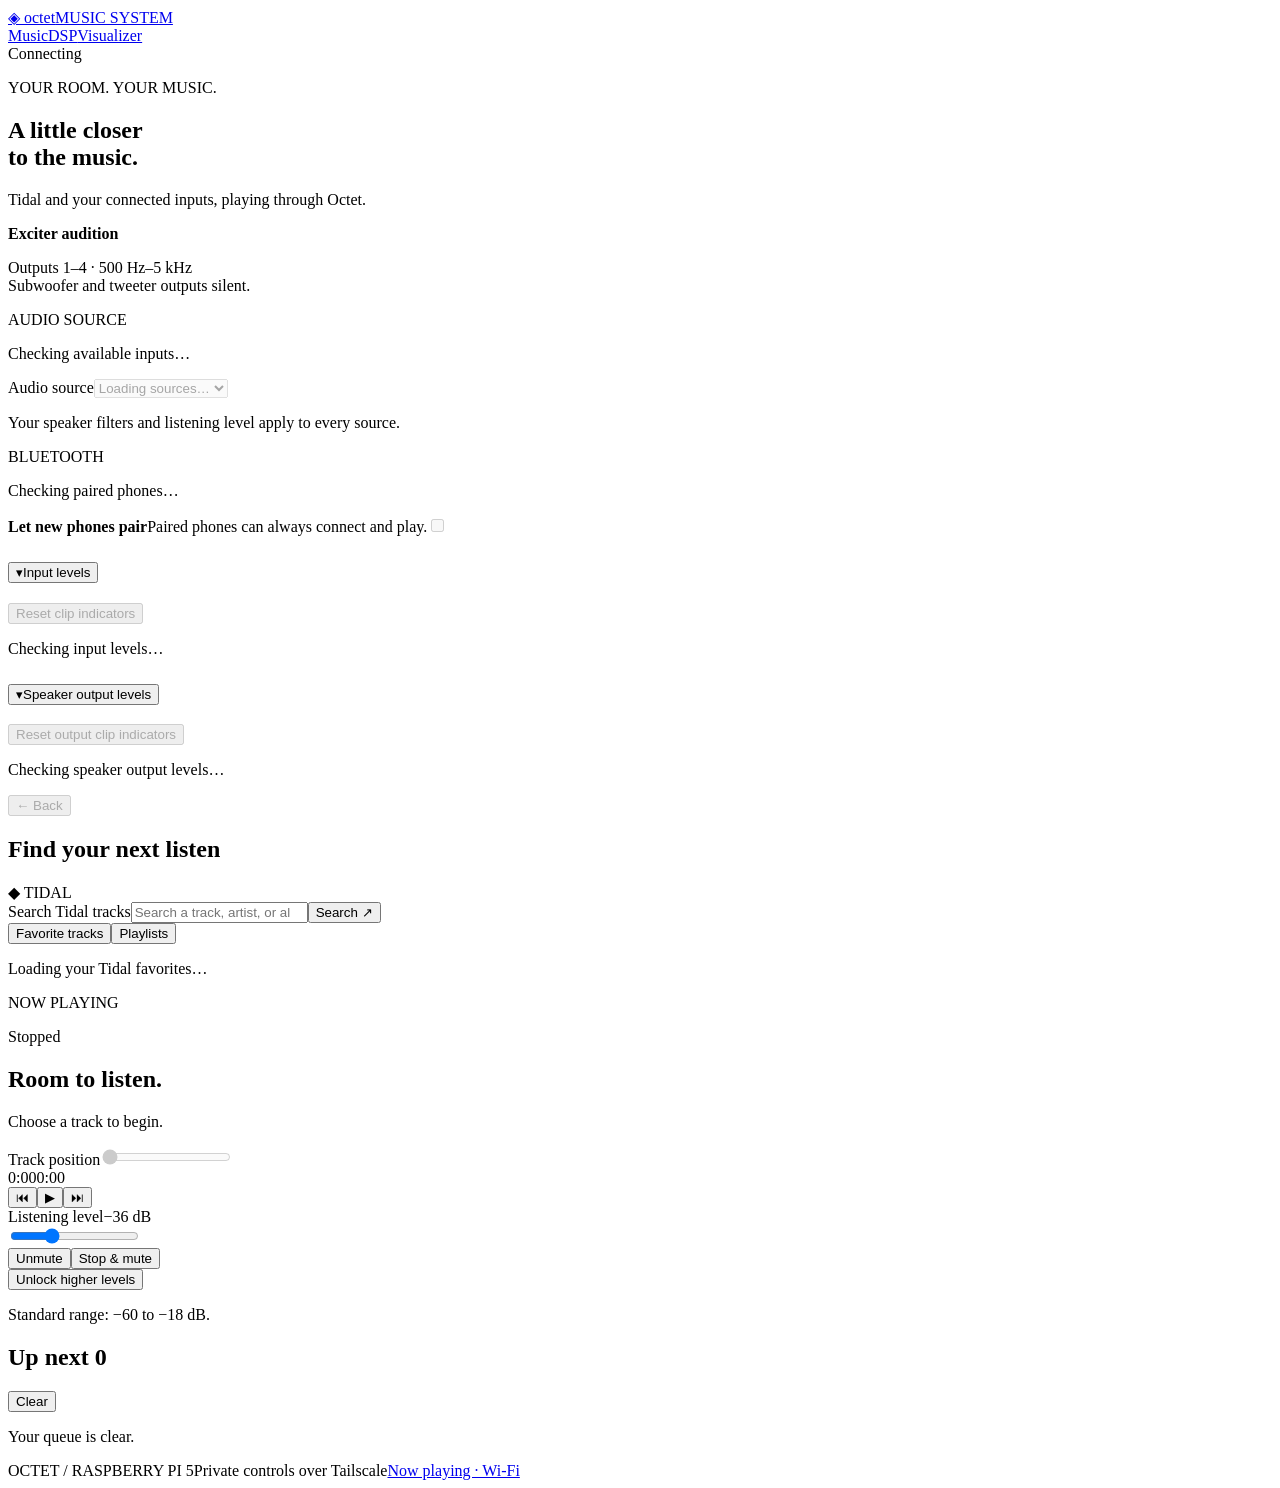
==== pi/remote/index.html @ 9b4175a2 "Switch audio sources directly from the Music dropdown" ====
<!doctype html>
<html lang="en"><head><meta charset="utf-8"><meta name="viewport" content="width=device-width, initial-scale=1"><meta name="theme-color" content="#111714"><title>Octet · Music</title><link rel="stylesheet" href="/style.css"><script src="/volume.js" defer></script><script src="/app.js" defer></script><script src="/input-levels.js" defer></script></head>
<body>
<header><a class="brand" href="/" aria-label="Octet home"><span class="mark">◈</span> octet<span class="brand-note">MUSIC SYSTEM</span></a><nav class="main-nav" aria-label="Main navigation"><a href="/" aria-current="page">Music</a><a href="/dsp">DSP</a><a href="/visualizer">Visualizer</a></nav><span id="connection" class="connection">Connecting</span></header>
<main>
<section class="hero"><div><p class="eyebrow">YOUR ROOM. YOUR MUSIC.</p><h1>A little closer<br>to the music.</h1><p class="intro">Tidal and your connected inputs, playing through Octet.</p></div><div class="system-note"><span class="live-dot"></span><div><strong id="dsp-profile-name">Exciter audition</strong><p id="dsp-profile-description">Outputs 1–4 · 500 Hz–5 kHz<br>Subwoofer and tweeter outputs silent.</p></div></div></section>
<section class="source-panel" aria-labelledby="source-title">
<div class="source-heading"><p class="eyebrow" id="source-title">AUDIO SOURCE</p><p id="source-current">Checking available inputs…</p></div>
<label class="sr-only" for="source-choice">Audio source</label><select id="source-choice" aria-describedby="source-note" disabled><option>Loading sources…</option></select>
<p id="source-note" class="source-note">Your speaker filters and listening level apply to every source.</p><p id="source-status" class="source-status" role="status" aria-live="polite"></p>
</section>
<section class="bluetooth-panel" aria-labelledby="bluetooth-title">
<div class="source-heading"><p class="eyebrow" id="bluetooth-title">BLUETOOTH</p><p id="bluetooth-devices">Checking paired phones…</p></div>
<label class="switch-row" for="bluetooth-discoverable"><span><strong>Let new phones pair</strong><span class="switch-note">Paired phones can always connect and play.</span></span><input id="bluetooth-discoverable" class="switch" type="checkbox" role="switch" disabled></label>
<p id="bluetooth-status" class="source-status" role="status" aria-live="polite"></p>
</section>
<section class="input-level-panel" aria-labelledby="input-level-title">
<div class="section-top"><h2 id="input-level-title"><button id="toggle-input-levels" class="level-panel-toggle" type="button" aria-expanded="true" aria-controls="input-level-content"><span class="level-panel-chevron" aria-hidden="true">▾</span>Input levels</button></h2><button id="reset-input-clips" class="text-button" type="button" disabled>Reset clip indicators</button></div>
<div id="input-level-content">
<div id="input-meters" class="input-meter-grid"></div>
<p id="input-meter-note" class="source-note" role="status">Checking input levels…</p>
</div>
</section>
<section class="input-level-panel output-level-panel" aria-labelledby="output-level-title">
<div class="section-top"><h2 id="output-level-title"><button id="toggle-output-levels" class="level-panel-toggle" type="button" aria-expanded="true" aria-controls="output-level-content"><span class="level-panel-chevron" aria-hidden="true">▾</span>Speaker output levels</button></h2><button id="reset-output-clips" class="text-button" type="button" disabled>Reset output clip indicators</button></div>
<div id="output-level-content">
<div id="output-meters" class="input-meter-grid output-meter-grid"></div>
<p id="output-meter-note" class="source-note" role="status">Checking speaker output levels…</p>
</div>
</section>
<div class="layout"><section class="library" aria-labelledby="library-title"><div class="section-top"><div class="library-heading"><button id="library-back" class="quiet-button library-back" type="button" aria-label="Go back to the previous library view" disabled>← Back</button><h2 id="library-title">Find your next listen</h2></div><span class="tidal">◆ TIDAL</span></div><form id="search-form" role="search"><label class="sr-only" for="search">Search Tidal tracks</label><input id="search" type="search" placeholder="Search a track, artist, or album" autocomplete="off"><button type="submit">Search <span aria-hidden="true">↗</span></button></form><div class="tabs"><button id="favorites" class="tab active" aria-pressed="true">Favorite tracks</button><button id="playlists" class="tab" aria-pressed="false">Playlists</button><button id="play-album" class="text-button" hidden>Play album ▶</button><button id="refresh-library" class="text-button" hidden>Refresh playlists</button><span id="result-label"></span></div><section id="playlist-header" class="playlist-header" hidden aria-label="Playlist details"><div class="playlist-heading"><h3 id="playlist-title"></h3><p id="playlist-meta"></p></div><button id="play-playlist" class="quiet-button playlist-play" data-empty="true" disabled>Play all ▶</button></section><div id="notice" role="status" aria-live="polite"></div><div id="tracks" class="tracks"><p class="empty">Loading your Tidal favorites…</p></div><button id="more-playlists" class="quiet-button" hidden>Load more playlists</button></section>
<aside class="listening"><section class="player" aria-labelledby="player-title"><div class="section-top"><p class="eyebrow" id="player-title">NOW PLAYING</p><span id="playback-label">Stopped</span></div><div class="art-wrap"><img id="cover" alt="" hidden><div id="cover-placeholder" class="record"><div></div></div></div><h2 id="song-title">Room to listen.</h2><p id="song-artist">Choose a track to begin.</p><p id="song-album"></p><label class="sr-only" for="seek">Track position</label><input id="seek" type="range" min="0" max="1" value="0" step="1" disabled><div class="time"><span id="elapsed">0:00</span><span id="duration">0:00</span></div><div class="transport"><button id="previous" aria-label="Previous track">⏮</button><button id="toggle" class="play-main" aria-label="Play">▶</button><button id="next" aria-label="Next track">⏭</button></div><div class="volume-head"><label for="volume">Listening level</label><output id="volume-value">−36 dB</output></div><input id="volume" type="range" min="0" max="1000" step="0.1" value="303.1"><div class="player-bottom"><button id="mute" class="quiet-button">Unmute</button><button id="stop" class="quiet-button stop">Stop &amp; mute</button></div><button id="unlock-level" class="unlock-button">Unlock higher levels</button><p id="level-range-note" class="volume-note">Standard range: −60 to −18 dB.</p></section><section class="queue-panel"><div class="section-top"><h2>Up next <span id="queue-count">0</span></h2><button id="clear" class="text-button">Clear</button></div><div id="queue"><p class="empty">Your queue is clear.</p></div></section></aside></div>
<footer><span>OCTET / RASPBERRY PI 5</span><span>Private controls over Tailscale</span><a href="http://octet.local:8768/">Now playing · Wi-Fi</a></footer>
</main></body></html>
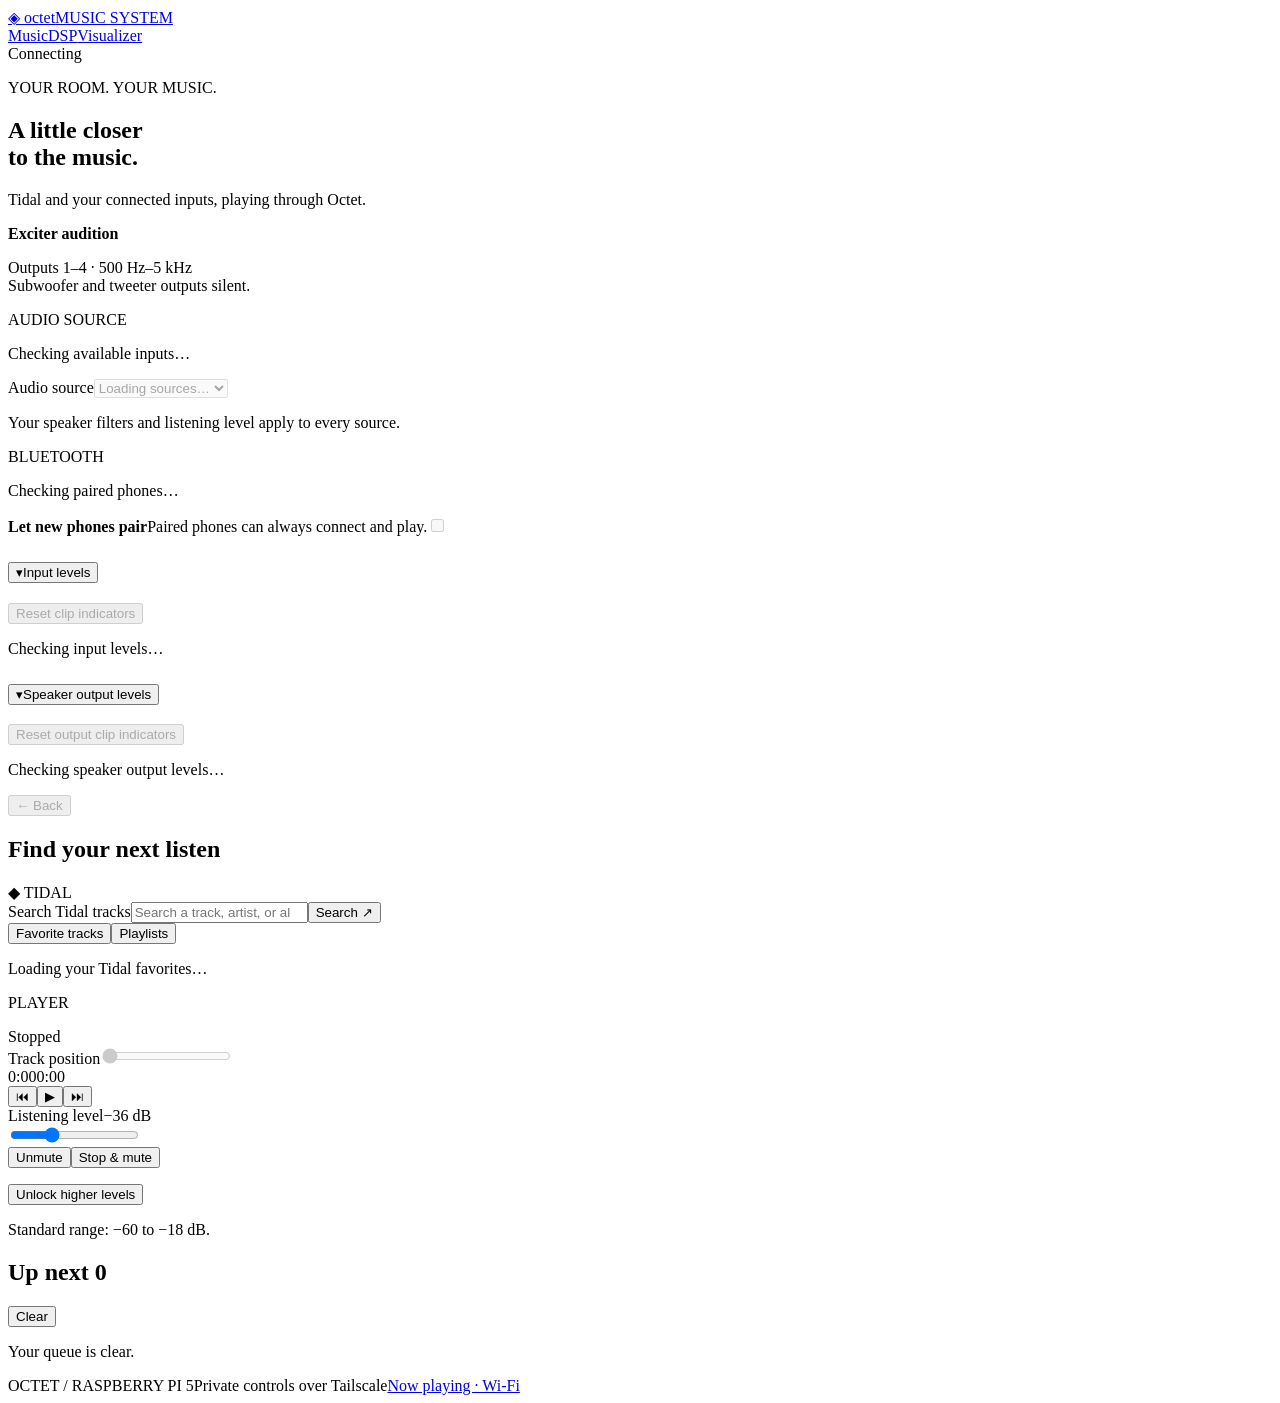
==== commit 072d8099: "Detect sustained Octet audio stalls and guard Tidal recovery" ====
--- a/pi/remote/index.html
+++ b/pi/remote/index.html
@@ -29,6 +29,6 @@
 </div>
 </section>
 <div class="layout"><section class="library" aria-labelledby="library-title"><div class="section-top"><div class="library-heading"><button id="library-back" class="quiet-button library-back" type="button" aria-label="Go back to the previous library view" disabled>← Back</button><h2 id="library-title">Find your next listen</h2></div><span class="tidal">◆ TIDAL</span></div><form id="search-form" role="search"><label class="sr-only" for="search">Search Tidal tracks</label><input id="search" type="search" placeholder="Search a track, artist, or album" autocomplete="off"><button type="submit">Search <span aria-hidden="true">↗</span></button></form><div class="tabs"><button id="favorites" class="tab active" aria-pressed="true">Favorite tracks</button><button id="playlists" class="tab" aria-pressed="false">Playlists</button><button id="play-album" class="text-button" hidden>Play album ▶</button><button id="refresh-library" class="text-button" hidden>Refresh playlists</button><span id="result-label"></span></div><section id="playlist-header" class="playlist-header" hidden aria-label="Playlist details"><div class="playlist-heading"><h3 id="playlist-title"></h3><p id="playlist-meta"></p></div><button id="play-playlist" class="quiet-button playlist-play" data-empty="true" disabled>Play all ▶</button></section><div id="notice" role="status" aria-live="polite"></div><div id="tracks" class="tracks"><p class="empty">Loading your Tidal favorites…</p></div><button id="more-playlists" class="quiet-button" hidden>Load more playlists</button></section>
-<aside class="listening"><section class="player" aria-labelledby="player-title"><div class="section-top"><p class="eyebrow" id="player-title">NOW PLAYING</p><span id="playback-label">Stopped</span></div><div class="art-wrap"><img id="cover" alt="" hidden><div id="cover-placeholder" class="record"><div></div></div></div><h2 id="song-title">Room to listen.</h2><p id="song-artist">Choose a track to begin.</p><p id="song-album"></p><label class="sr-only" for="seek">Track position</label><input id="seek" type="range" min="0" max="1" value="0" step="1" disabled><div class="time"><span id="elapsed">0:00</span><span id="duration">0:00</span></div><div class="transport"><button id="previous" aria-label="Previous track">⏮</button><button id="toggle" class="play-main" aria-label="Play">▶</button><button id="next" aria-label="Next track">⏭</button></div><div class="volume-head"><label for="volume">Listening level</label><output id="volume-value">−36 dB</output></div><input id="volume" type="range" min="0" max="1000" step="0.1" value="303.1"><div class="player-bottom"><button id="mute" class="quiet-button">Unmute</button><button id="stop" class="quiet-button stop">Stop &amp; mute</button></div><button id="unlock-level" class="unlock-button">Unlock higher levels</button><p id="level-range-note" class="volume-note">Standard range: −60 to −18 dB.</p></section><section class="queue-panel"><div class="section-top"><h2>Up next <span id="queue-count">0</span></h2><button id="clear" class="text-button">Clear</button></div><div id="queue"><p class="empty">Your queue is clear.</p></div></section></aside></div>
+<aside class="listening"><section class="player" aria-labelledby="player-title"><div class="section-top"><p class="eyebrow" id="player-title">PLAYER</p><span id="playback-label">Stopped</span></div><div id="now-playing-details" hidden><div class="art-wrap"><img id="cover" alt="" hidden><div id="cover-placeholder" class="record"><div></div></div></div><h2 id="song-title">Room to listen.</h2><p id="song-artist">Choose a track to begin.</p><p id="song-album"></p></div><label class="sr-only" for="seek">Track position</label><input id="seek" type="range" min="0" max="1" value="0" step="1" disabled><div class="time"><span id="elapsed">0:00</span><span id="duration">0:00</span></div><div class="transport"><button id="previous" aria-label="Previous track">⏮</button><button id="toggle" class="play-main" aria-label="Play">▶</button><button id="next" aria-label="Next track">⏭</button></div><div class="volume-head"><label for="volume">Listening level</label><output id="volume-value">−36 dB</output></div><input id="volume" type="range" min="0" max="1000" step="0.1" value="303.1"><div class="player-bottom"><button id="mute" class="quiet-button">Unmute</button><button id="stop" class="quiet-button stop">Stop &amp; mute</button></div><p id="player-error" class="source-status error" role="status"></p><button id="unlock-level" class="unlock-button">Unlock higher levels</button><p id="level-range-note" class="volume-note">Standard range: −60 to −18 dB.</p></section><section class="queue-panel"><div class="section-top"><h2>Up next <span id="queue-count">0</span></h2><button id="clear" class="text-button">Clear</button></div><div id="queue"><p class="empty">Your queue is clear.</p></div></section></aside></div>
 <footer><span>OCTET / RASPBERRY PI 5</span><span>Private controls over Tailscale</span><a href="http://octet.local:8768/">Now playing · Wi-Fi</a></footer>
 </main></body></html>
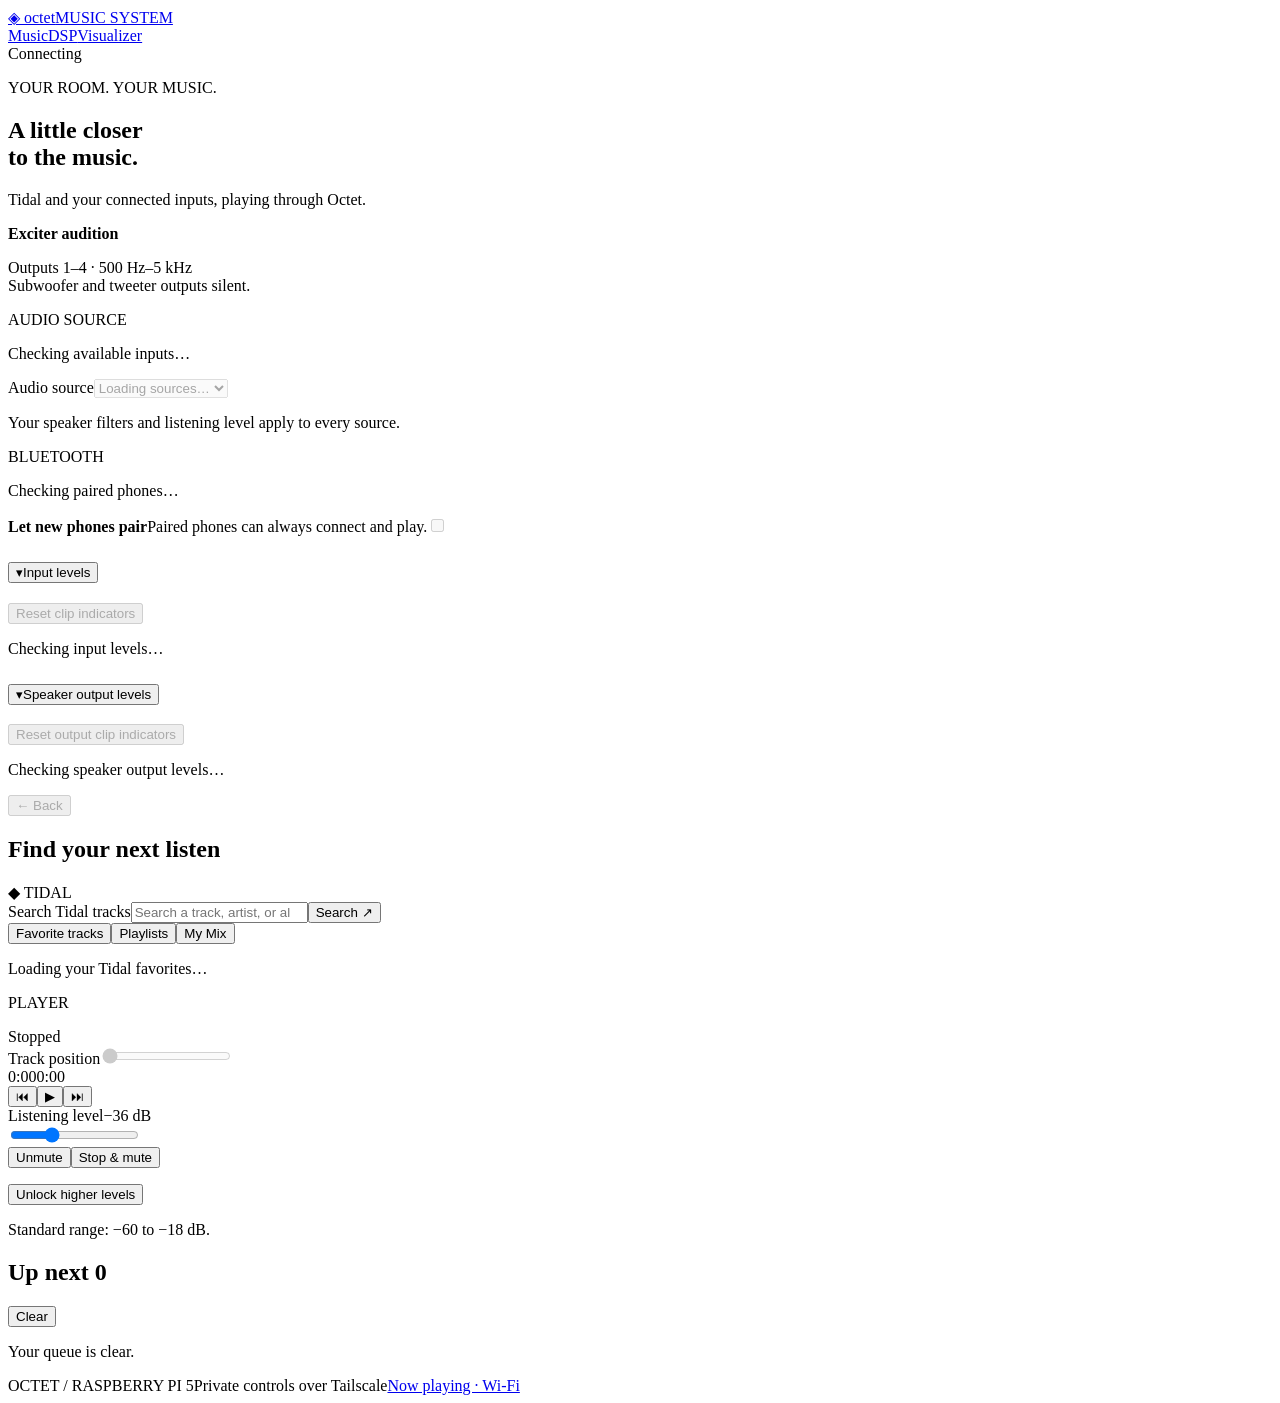
==== commit 43c52691: "Add Tidal My Mix browsing and song radio" ====
--- a/pi/remote/index.html
+++ b/pi/remote/index.html
@@ -28,7 +28,7 @@
 <p id="output-meter-note" class="source-note" role="status">Checking speaker output levels…</p>
 </div>
 </section>
-<div class="layout"><section class="library" aria-labelledby="library-title"><div class="section-top"><div class="library-heading"><button id="library-back" class="quiet-button library-back" type="button" aria-label="Go back to the previous library view" disabled>← Back</button><h2 id="library-title">Find your next listen</h2></div><span class="tidal">◆ TIDAL</span></div><form id="search-form" role="search"><label class="sr-only" for="search">Search Tidal tracks</label><input id="search" type="search" placeholder="Search a track, artist, or album" autocomplete="off"><button type="submit">Search <span aria-hidden="true">↗</span></button></form><div class="tabs"><button id="favorites" class="tab active" aria-pressed="true">Favorite tracks</button><button id="playlists" class="tab" aria-pressed="false">Playlists</button><button id="play-album" class="text-button" hidden>Play album ▶</button><button id="refresh-library" class="text-button" hidden>Refresh playlists</button><span id="result-label"></span></div><section id="playlist-header" class="playlist-header" hidden aria-label="Playlist details"><div class="playlist-heading"><h3 id="playlist-title"></h3><p id="playlist-meta"></p></div><button id="play-playlist" class="quiet-button playlist-play" data-empty="true" disabled>Play all ▶</button></section><div id="notice" role="status" aria-live="polite"></div><div id="tracks" class="tracks"><p class="empty">Loading your Tidal favorites…</p></div><button id="more-playlists" class="quiet-button" hidden>Load more playlists</button></section>
+<div class="layout"><section class="library" aria-labelledby="library-title"><div class="section-top"><div class="library-heading"><button id="library-back" class="quiet-button library-back" type="button" aria-label="Go back to the previous library view" disabled>← Back</button><h2 id="library-title">Find your next listen</h2></div><span class="tidal">◆ TIDAL</span></div><form id="search-form" role="search"><label class="sr-only" for="search">Search Tidal tracks</label><input id="search" type="search" placeholder="Search a track, artist, or album" autocomplete="off"><button type="submit">Search <span aria-hidden="true">↗</span></button></form><div class="tabs"><button id="favorites" class="tab active" aria-pressed="true">Favorite tracks</button><button id="playlists" class="tab" aria-pressed="false">Playlists</button><button id="mixes" class="tab" aria-pressed="false">My Mix</button><button id="play-album" class="text-button" hidden>Play album ▶</button><button id="refresh-library" class="text-button" hidden>Refresh playlists</button><span id="result-label"></span></div><section id="playlist-header" class="playlist-header" hidden aria-label="Playlist details"><div class="playlist-heading"><h3 id="playlist-title"></h3><p id="playlist-meta"></p></div><button id="play-playlist" class="quiet-button playlist-play" data-empty="true" disabled>Play all ▶</button></section><div id="notice" role="status" aria-live="polite"></div><div id="tracks" class="tracks"><p class="empty">Loading your Tidal favorites…</p></div><button id="more-playlists" class="quiet-button" hidden>Load more playlists</button></section>
 <aside class="listening"><section class="player" aria-labelledby="player-title"><div class="section-top"><p class="eyebrow" id="player-title">PLAYER</p><span id="playback-label">Stopped</span></div><div id="now-playing-details" hidden><div class="art-wrap"><img id="cover" alt="" hidden><div id="cover-placeholder" class="record"><div></div></div></div><h2 id="song-title">Room to listen.</h2><p id="song-artist">Choose a track to begin.</p><p id="song-album"></p></div><label class="sr-only" for="seek">Track position</label><input id="seek" type="range" min="0" max="1" value="0" step="1" disabled><div class="time"><span id="elapsed">0:00</span><span id="duration">0:00</span></div><div class="transport"><button id="previous" aria-label="Previous track">⏮</button><button id="toggle" class="play-main" aria-label="Play">▶</button><button id="next" aria-label="Next track">⏭</button></div><div class="volume-head"><label for="volume">Listening level</label><output id="volume-value">−36 dB</output></div><input id="volume" type="range" min="0" max="1000" step="0.1" value="303.1"><div class="player-bottom"><button id="mute" class="quiet-button">Unmute</button><button id="stop" class="quiet-button stop">Stop &amp; mute</button></div><p id="player-error" class="source-status error" role="status"></p><button id="unlock-level" class="unlock-button">Unlock higher levels</button><p id="level-range-note" class="volume-note">Standard range: −60 to −18 dB.</p></section><section class="queue-panel"><div class="section-top"><h2>Up next <span id="queue-count">0</span></h2><button id="clear" class="text-button">Clear</button></div><div id="queue"><p class="empty">Your queue is clear.</p></div></section></aside></div>
 <footer><span>OCTET / RASPBERRY PI 5</span><span>Private controls over Tailscale</span><a href="http://octet.local:8768/">Now playing · Wi-Fi</a></footer>
 </main></body></html>
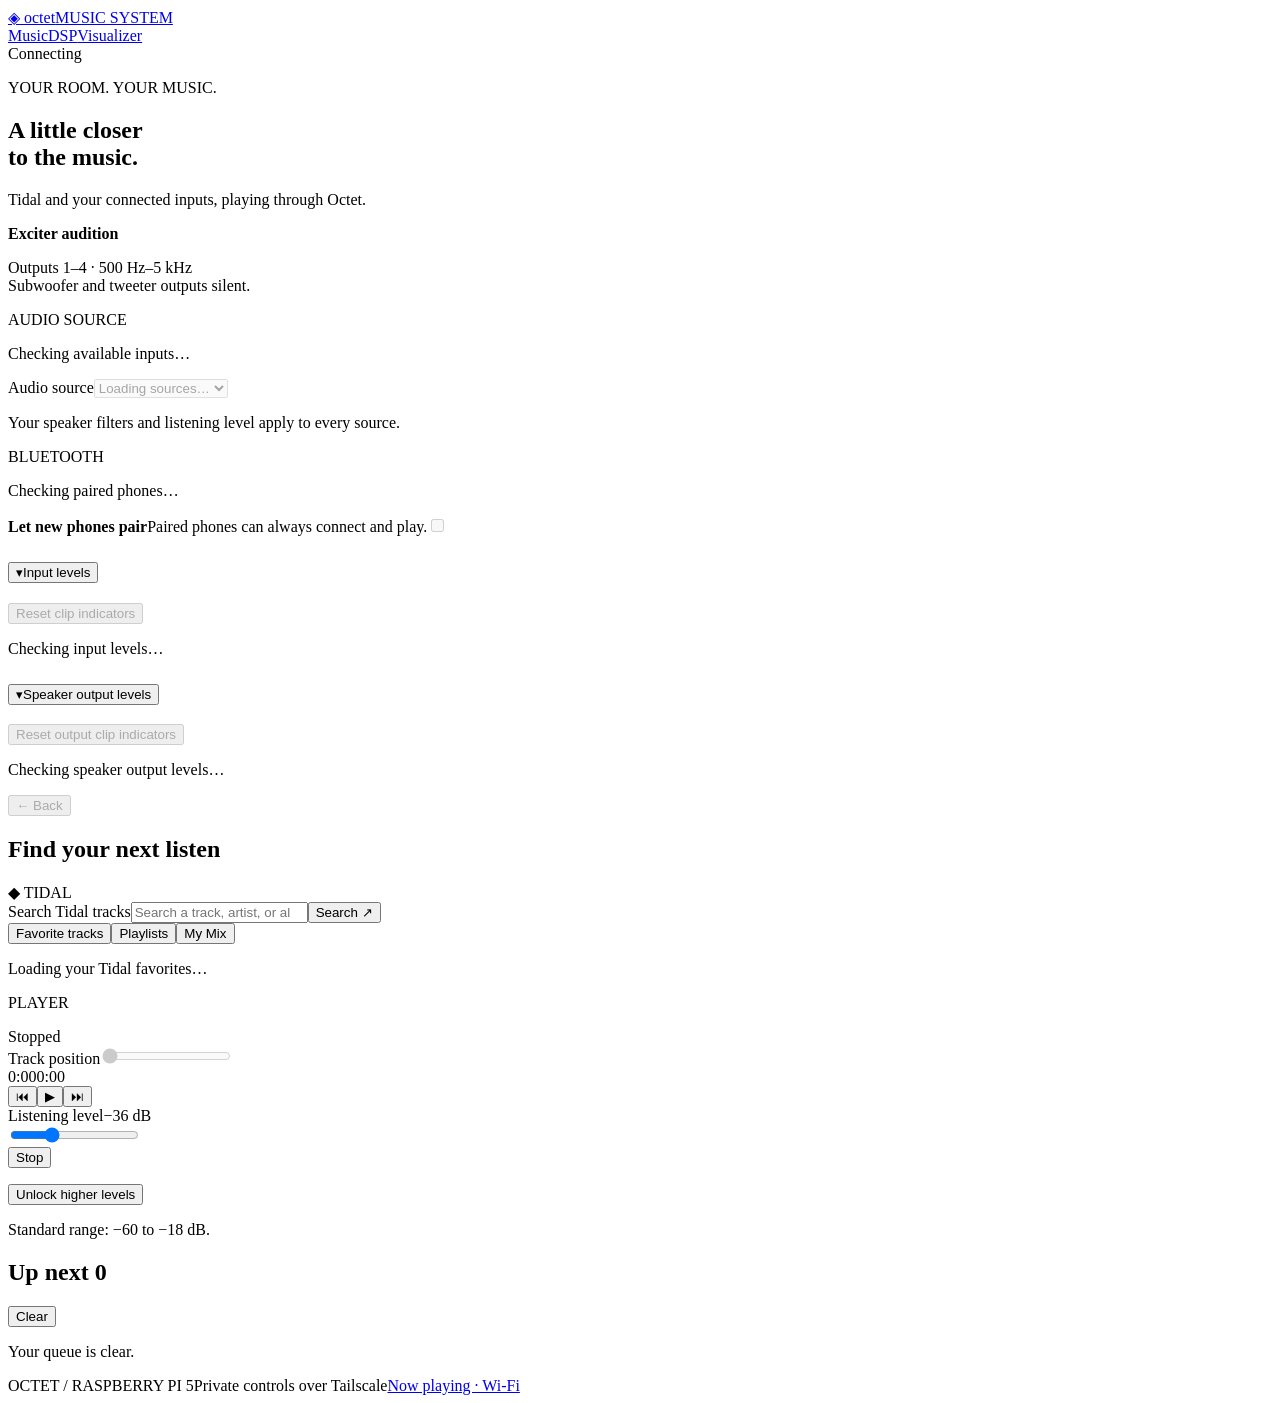
==== commit 14cff0c0: "Remove master mute across playback, boot, tuning and recovery" ====
--- a/pi/remote/index.html
+++ b/pi/remote/index.html
@@ -8,6 +8,7 @@
 <div class="source-heading"><p class="eyebrow" id="source-title">AUDIO SOURCE</p><p id="source-current">Checking available inputs…</p></div>
 <label class="sr-only" for="source-choice">Audio source</label><select id="source-choice" aria-describedby="source-note" disabled><option>Loading sources…</option></select>
 <p id="source-note" class="source-note">Your speaker filters and listening level apply to every source.</p><p id="source-status" class="source-status" role="status" aria-live="polite"></p>
+<button id="recover-dac" class="quiet-button" type="button" hidden>Recover DAC</button>
 </section>
 <section class="bluetooth-panel" aria-labelledby="bluetooth-title">
 <div class="source-heading"><p class="eyebrow" id="bluetooth-title">BLUETOOTH</p><p id="bluetooth-devices">Checking paired phones…</p></div>
@@ -29,6 +30,6 @@
 </div>
 </section>
 <div class="layout"><section class="library" aria-labelledby="library-title"><div class="section-top"><div class="library-heading"><button id="library-back" class="quiet-button library-back" type="button" aria-label="Go back to the previous library view" disabled>← Back</button><h2 id="library-title">Find your next listen</h2></div><span class="tidal">◆ TIDAL</span></div><form id="search-form" role="search"><label class="sr-only" for="search">Search Tidal tracks</label><input id="search" type="search" placeholder="Search a track, artist, or album" autocomplete="off"><button type="submit">Search <span aria-hidden="true">↗</span></button></form><div class="tabs"><button id="favorites" class="tab active" aria-pressed="true">Favorite tracks</button><button id="playlists" class="tab" aria-pressed="false">Playlists</button><button id="mixes" class="tab" aria-pressed="false">My Mix</button><button id="play-album" class="text-button" hidden>Play album ▶</button><button id="refresh-library" class="text-button" hidden>Refresh playlists</button><span id="result-label"></span></div><section id="playlist-header" class="playlist-header" hidden aria-label="Playlist details"><div class="playlist-heading"><h3 id="playlist-title"></h3><p id="playlist-meta"></p></div><button id="play-playlist" class="quiet-button playlist-play" data-empty="true" disabled>Play all ▶</button></section><div id="notice" role="status" aria-live="polite"></div><div id="tracks" class="tracks"><p class="empty">Loading your Tidal favorites…</p></div><button id="more-playlists" class="quiet-button" hidden>Load more playlists</button></section>
-<aside class="listening"><section class="player" aria-labelledby="player-title"><div class="section-top"><p class="eyebrow" id="player-title">PLAYER</p><span id="playback-label">Stopped</span></div><div id="now-playing-details" hidden><div class="art-wrap"><img id="cover" alt="" hidden><div id="cover-placeholder" class="record"><div></div></div></div><h2 id="song-title">Room to listen.</h2><p id="song-artist">Choose a track to begin.</p><p id="song-album"></p></div><label class="sr-only" for="seek">Track position</label><input id="seek" type="range" min="0" max="1" value="0" step="1" disabled><div class="time"><span id="elapsed">0:00</span><span id="duration">0:00</span></div><div class="transport"><button id="previous" aria-label="Previous track">⏮</button><button id="toggle" class="play-main" aria-label="Play">▶</button><button id="next" aria-label="Next track">⏭</button></div><div class="volume-head"><label for="volume">Listening level</label><output id="volume-value">−36 dB</output></div><input id="volume" type="range" min="0" max="1000" step="0.1" value="303.1"><div class="player-bottom"><button id="mute" class="quiet-button">Unmute</button><button id="stop" class="quiet-button stop">Stop &amp; mute</button></div><p id="player-error" class="source-status error" role="status"></p><button id="unlock-level" class="unlock-button">Unlock higher levels</button><p id="level-range-note" class="volume-note">Standard range: −60 to −18 dB.</p></section><section class="queue-panel"><div class="section-top"><h2>Up next <span id="queue-count">0</span></h2><button id="clear" class="text-button">Clear</button></div><div id="queue"><p class="empty">Your queue is clear.</p></div></section></aside></div>
+<aside class="listening"><section class="player" aria-labelledby="player-title"><div class="section-top"><p class="eyebrow" id="player-title">PLAYER</p><span id="playback-label">Stopped</span></div><div id="now-playing-details" hidden><div class="art-wrap"><img id="cover" alt="" hidden><div id="cover-placeholder" class="record"><div></div></div></div><h2 id="song-title">Room to listen.</h2><p id="song-artist">Choose a track to begin.</p><p id="song-album"></p></div><label class="sr-only" for="seek">Track position</label><input id="seek" type="range" min="0" max="1" value="0" step="1" disabled><div class="time"><span id="elapsed">0:00</span><span id="duration">0:00</span></div><div class="transport"><button id="previous" aria-label="Previous track">⏮</button><button id="toggle" class="play-main" aria-label="Play">▶</button><button id="next" aria-label="Next track">⏭</button></div><div class="volume-head"><label for="volume">Listening level</label><output id="volume-value">−36 dB</output></div><input id="volume" type="range" min="0" max="1000" step="0.1" value="303.1"><div class="player-bottom"><button id="stop" class="quiet-button stop">Stop</button></div><p id="player-error" class="source-status error" role="status"></p><button id="unlock-level" class="unlock-button">Unlock higher levels</button><p id="level-range-note" class="volume-note">Standard range: −60 to −18 dB.</p></section><section class="queue-panel"><div class="section-top"><h2>Up next <span id="queue-count">0</span></h2><button id="clear" class="text-button">Clear</button></div><div id="queue"><p class="empty">Your queue is clear.</p></div></section></aside></div>
 <footer><span>OCTET / RASPBERRY PI 5</span><span>Private controls over Tailscale</span><a href="http://octet.local:8768/">Now playing · Wi-Fi</a></footer>
 </main></body></html>
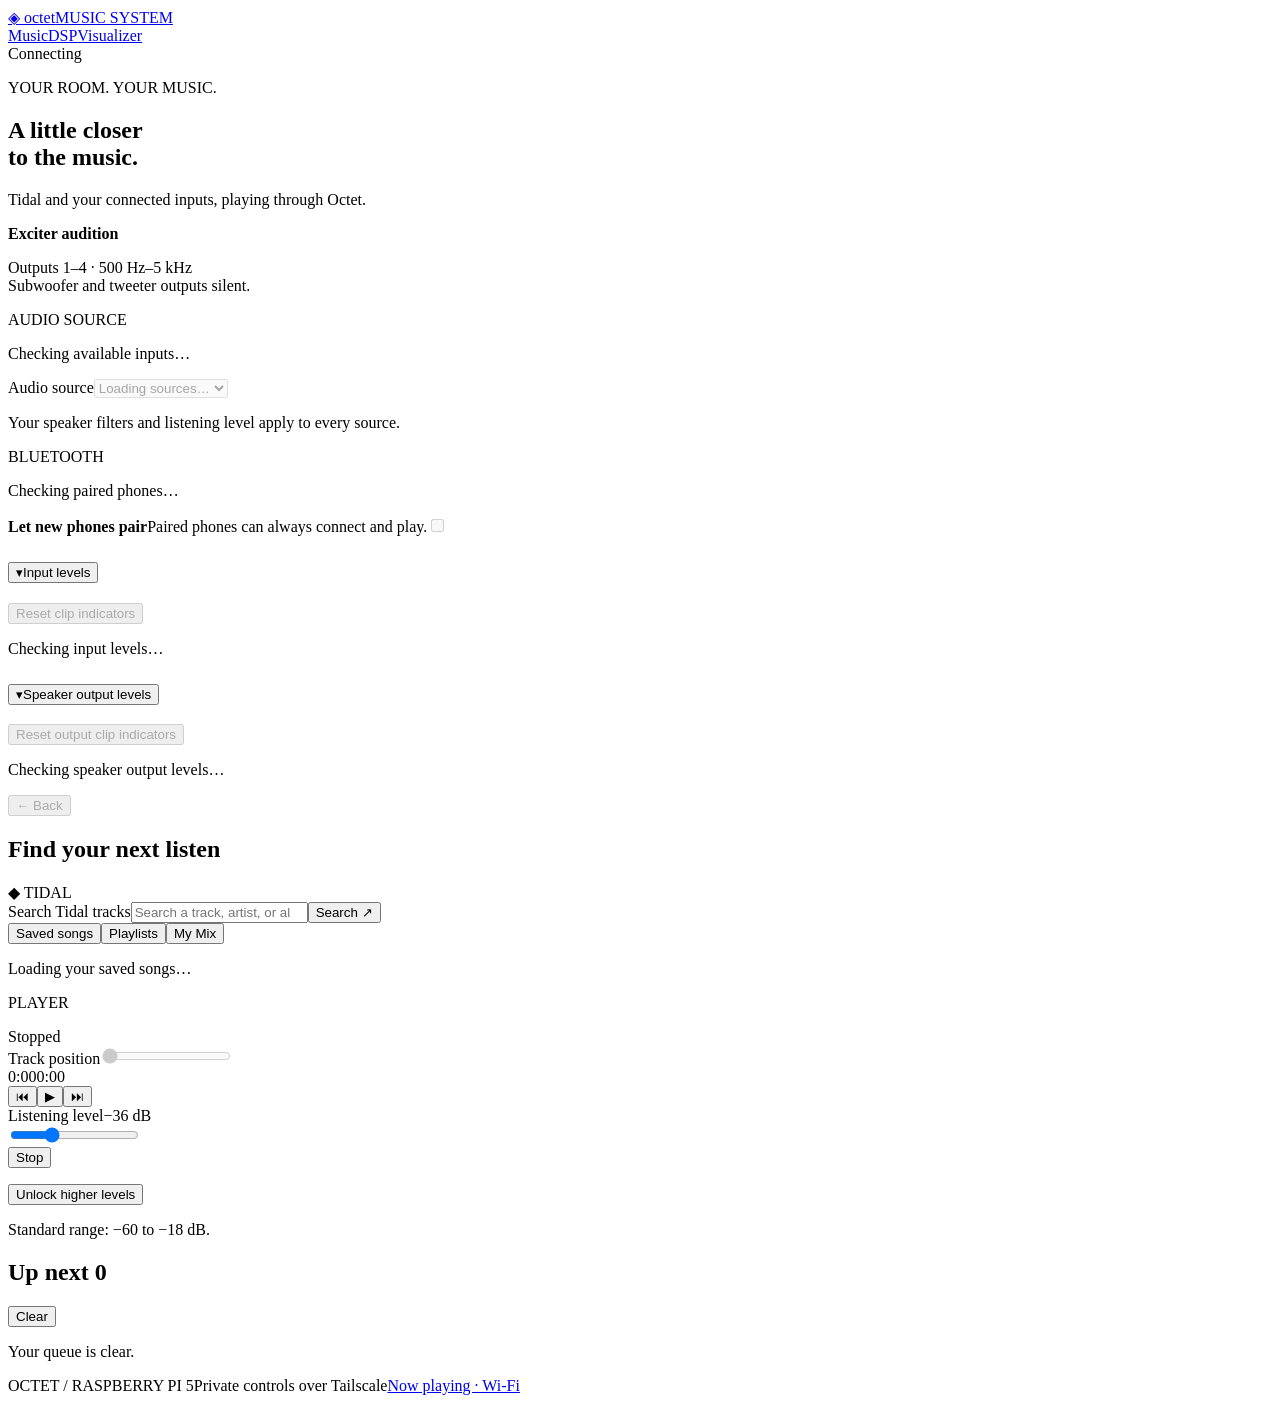
==== commit 31b5093f: "Show paged Tidal saved songs with collection autoplay" ====
--- a/pi/remote/index.html
+++ b/pi/remote/index.html
@@ -29,7 +29,7 @@
 <p id="output-meter-note" class="source-note" role="status">Checking speaker output levels…</p>
 </div>
 </section>
-<div class="layout"><section class="library" aria-labelledby="library-title"><div class="section-top"><div class="library-heading"><button id="library-back" class="quiet-button library-back" type="button" aria-label="Go back to the previous library view" disabled>← Back</button><h2 id="library-title">Find your next listen</h2></div><span class="tidal">◆ TIDAL</span></div><form id="search-form" role="search"><label class="sr-only" for="search">Search Tidal tracks</label><input id="search" type="search" placeholder="Search a track, artist, or album" autocomplete="off"><button type="submit">Search <span aria-hidden="true">↗</span></button></form><div class="tabs"><button id="favorites" class="tab active" aria-pressed="true">Favorite tracks</button><button id="playlists" class="tab" aria-pressed="false">Playlists</button><button id="mixes" class="tab" aria-pressed="false">My Mix</button><button id="play-album" class="text-button" hidden>Play album ▶</button><button id="refresh-library" class="text-button" hidden>Refresh playlists</button><span id="result-label"></span></div><section id="playlist-header" class="playlist-header" hidden aria-label="Playlist details"><div class="playlist-heading"><h3 id="playlist-title"></h3><p id="playlist-meta"></p></div><button id="play-playlist" class="quiet-button playlist-play" data-empty="true" disabled>Play all ▶</button></section><div id="notice" role="status" aria-live="polite"></div><div id="tracks" class="tracks"><p class="empty">Loading your Tidal favorites…</p></div><button id="more-playlists" class="quiet-button" hidden>Load more playlists</button></section>
+<div class="layout"><section class="library" aria-labelledby="library-title"><div class="section-top"><div class="library-heading"><button id="library-back" class="quiet-button library-back" type="button" aria-label="Go back to the previous library view" disabled>← Back</button><h2 id="library-title">Find your next listen</h2></div><span class="tidal">◆ TIDAL</span></div><form id="search-form" role="search"><label class="sr-only" for="search">Search Tidal tracks</label><input id="search" type="search" placeholder="Search a track, artist, or album" autocomplete="off"><button type="submit">Search <span aria-hidden="true">↗</span></button></form><div class="tabs"><button id="favorites" class="tab active" aria-pressed="true">Saved songs</button><button id="playlists" class="tab" aria-pressed="false">Playlists</button><button id="mixes" class="tab" aria-pressed="false">My Mix</button><button id="play-album" class="text-button" hidden>Play album ▶</button><button id="refresh-library" class="text-button" hidden>Refresh playlists</button><span id="result-label"></span></div><section id="playlist-header" class="playlist-header" hidden aria-label="Playlist details"><div class="playlist-heading"><h3 id="playlist-title"></h3><p id="playlist-meta"></p></div><button id="play-playlist" class="quiet-button playlist-play" data-empty="true" disabled>Play all ▶</button></section><div id="notice" role="status" aria-live="polite"></div><div id="tracks" class="tracks"><p class="empty">Loading your saved songs…</p></div><button id="saved-previous" class="quiet-button" hidden>Previous songs</button><button id="saved-next" class="quiet-button" hidden>Next songs</button><button id="more-playlists" class="quiet-button" hidden>Load more playlists</button></section>
 <aside class="listening"><section class="player" aria-labelledby="player-title"><div class="section-top"><p class="eyebrow" id="player-title">PLAYER</p><span id="playback-label">Stopped</span></div><div id="now-playing-details" hidden><div class="art-wrap"><img id="cover" alt="" hidden><div id="cover-placeholder" class="record"><div></div></div></div><h2 id="song-title">Room to listen.</h2><p id="song-artist">Choose a track to begin.</p><p id="song-album"></p></div><label class="sr-only" for="seek">Track position</label><input id="seek" type="range" min="0" max="1" value="0" step="1" disabled><div class="time"><span id="elapsed">0:00</span><span id="duration">0:00</span></div><div class="transport"><button id="previous" aria-label="Previous track">⏮</button><button id="toggle" class="play-main" aria-label="Play">▶</button><button id="next" aria-label="Next track">⏭</button></div><div class="volume-head"><label for="volume">Listening level</label><output id="volume-value">−36 dB</output></div><input id="volume" type="range" min="0" max="1000" step="0.1" value="303.1"><div class="player-bottom"><button id="stop" class="quiet-button stop">Stop</button></div><p id="player-error" class="source-status error" role="status"></p><button id="unlock-level" class="unlock-button">Unlock higher levels</button><p id="level-range-note" class="volume-note">Standard range: −60 to −18 dB.</p></section><section class="queue-panel"><div class="section-top"><h2>Up next <span id="queue-count">0</span></h2><button id="clear" class="text-button">Clear</button></div><div id="queue"><p class="empty">Your queue is clear.</p></div></section></aside></div>
 <footer><span>OCTET / RASPBERRY PI 5</span><span>Private controls over Tailscale</span><a href="http://octet.local:8768/">Now playing · Wi-Fi</a></footer>
 </main></body></html>
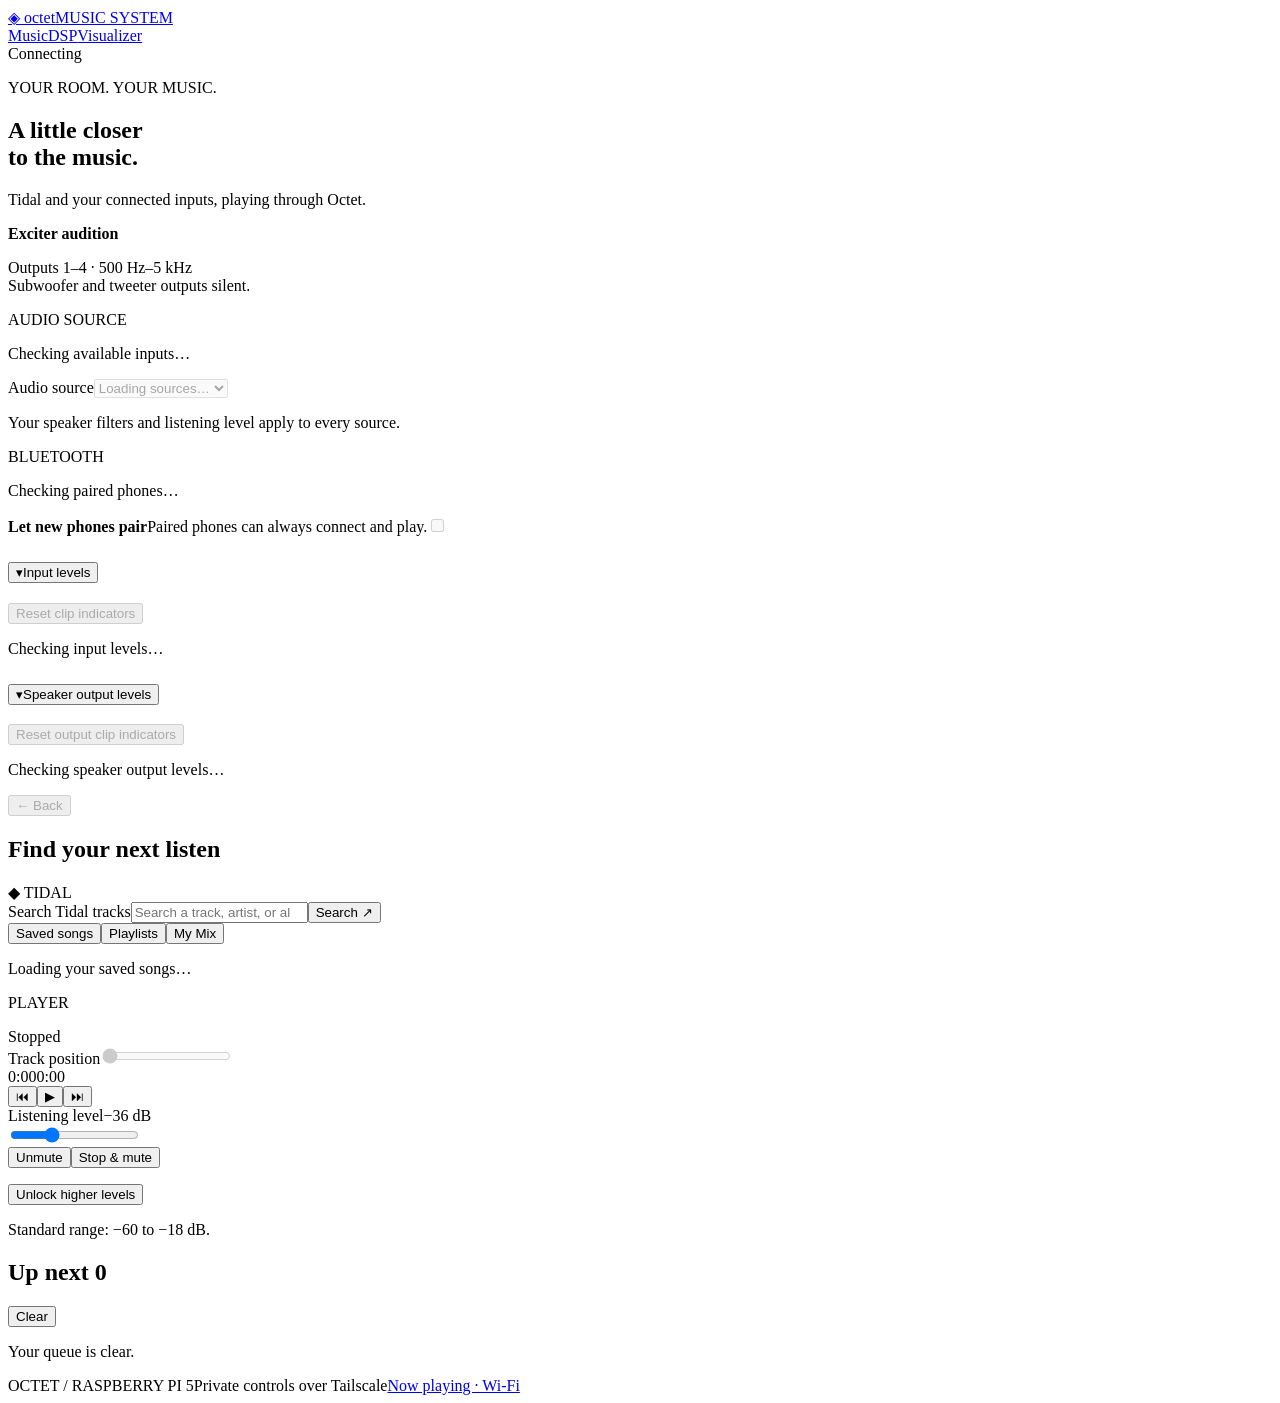
==== commit 1c7737fc: "Show paged Tidal saved songs with collection autoplay" ====
--- a/pi/remote/index.html
+++ b/pi/remote/index.html
@@ -30,6 +30,6 @@
 </div>
 </section>
 <div class="layout"><section class="library" aria-labelledby="library-title"><div class="section-top"><div class="library-heading"><button id="library-back" class="quiet-button library-back" type="button" aria-label="Go back to the previous library view" disabled>← Back</button><h2 id="library-title">Find your next listen</h2></div><span class="tidal">◆ TIDAL</span></div><form id="search-form" role="search"><label class="sr-only" for="search">Search Tidal tracks</label><input id="search" type="search" placeholder="Search a track, artist, or album" autocomplete="off"><button type="submit">Search <span aria-hidden="true">↗</span></button></form><div class="tabs"><button id="favorites" class="tab active" aria-pressed="true">Saved songs</button><button id="playlists" class="tab" aria-pressed="false">Playlists</button><button id="mixes" class="tab" aria-pressed="false">My Mix</button><button id="play-album" class="text-button" hidden>Play album ▶</button><button id="refresh-library" class="text-button" hidden>Refresh playlists</button><span id="result-label"></span></div><section id="playlist-header" class="playlist-header" hidden aria-label="Playlist details"><div class="playlist-heading"><h3 id="playlist-title"></h3><p id="playlist-meta"></p></div><button id="play-playlist" class="quiet-button playlist-play" data-empty="true" disabled>Play all ▶</button></section><div id="notice" role="status" aria-live="polite"></div><div id="tracks" class="tracks"><p class="empty">Loading your saved songs…</p></div><button id="saved-previous" class="quiet-button" hidden>Previous songs</button><button id="saved-next" class="quiet-button" hidden>Next songs</button><button id="more-playlists" class="quiet-button" hidden>Load more playlists</button></section>
-<aside class="listening"><section class="player" aria-labelledby="player-title"><div class="section-top"><p class="eyebrow" id="player-title">PLAYER</p><span id="playback-label">Stopped</span></div><div id="now-playing-details" hidden><div class="art-wrap"><img id="cover" alt="" hidden><div id="cover-placeholder" class="record"><div></div></div></div><h2 id="song-title">Room to listen.</h2><p id="song-artist">Choose a track to begin.</p><p id="song-album"></p></div><label class="sr-only" for="seek">Track position</label><input id="seek" type="range" min="0" max="1" value="0" step="1" disabled><div class="time"><span id="elapsed">0:00</span><span id="duration">0:00</span></div><div class="transport"><button id="previous" aria-label="Previous track">⏮</button><button id="toggle" class="play-main" aria-label="Play">▶</button><button id="next" aria-label="Next track">⏭</button></div><div class="volume-head"><label for="volume">Listening level</label><output id="volume-value">−36 dB</output></div><input id="volume" type="range" min="0" max="1000" step="0.1" value="303.1"><div class="player-bottom"><button id="stop" class="quiet-button stop">Stop</button></div><p id="player-error" class="source-status error" role="status"></p><button id="unlock-level" class="unlock-button">Unlock higher levels</button><p id="level-range-note" class="volume-note">Standard range: −60 to −18 dB.</p></section><section class="queue-panel"><div class="section-top"><h2>Up next <span id="queue-count">0</span></h2><button id="clear" class="text-button">Clear</button></div><div id="queue"><p class="empty">Your queue is clear.</p></div></section></aside></div>
+<aside class="listening"><section class="player" aria-labelledby="player-title"><div class="section-top"><p class="eyebrow" id="player-title">PLAYER</p><span id="playback-label">Stopped</span></div><div id="now-playing-details" hidden><div class="art-wrap"><img id="cover" alt="" hidden><div id="cover-placeholder" class="record"><div></div></div></div><h2 id="song-title">Room to listen.</h2><p id="song-artist">Choose a track to begin.</p><p id="song-album"></p></div><label class="sr-only" for="seek">Track position</label><input id="seek" type="range" min="0" max="1" value="0" step="1" disabled><div class="time"><span id="elapsed">0:00</span><span id="duration">0:00</span></div><div class="transport"><button id="previous" aria-label="Previous track">⏮</button><button id="toggle" class="play-main" aria-label="Play">▶</button><button id="next" aria-label="Next track">⏭</button></div><div class="volume-head"><label for="volume">Listening level</label><output id="volume-value">−36 dB</output></div><input id="volume" type="range" min="0" max="1000" step="0.1" value="303.1"><div class="player-bottom"><button id="mute" class="quiet-button">Unmute</button><button id="stop" class="quiet-button stop">Stop &amp; mute</button></div><p id="player-error" class="source-status error" role="status"></p><button id="unlock-level" class="unlock-button">Unlock higher levels</button><p id="level-range-note" class="volume-note">Standard range: −60 to −18 dB.</p></section><section class="queue-panel"><div class="section-top"><h2>Up next <span id="queue-count">0</span></h2><button id="clear" class="text-button">Clear</button></div><div id="queue"><p class="empty">Your queue is clear.</p></div></section></aside></div>
 <footer><span>OCTET / RASPBERRY PI 5</span><span>Private controls over Tailscale</span><a href="http://octet.local:8768/">Now playing · Wi-Fi</a></footer>
 </main></body></html>
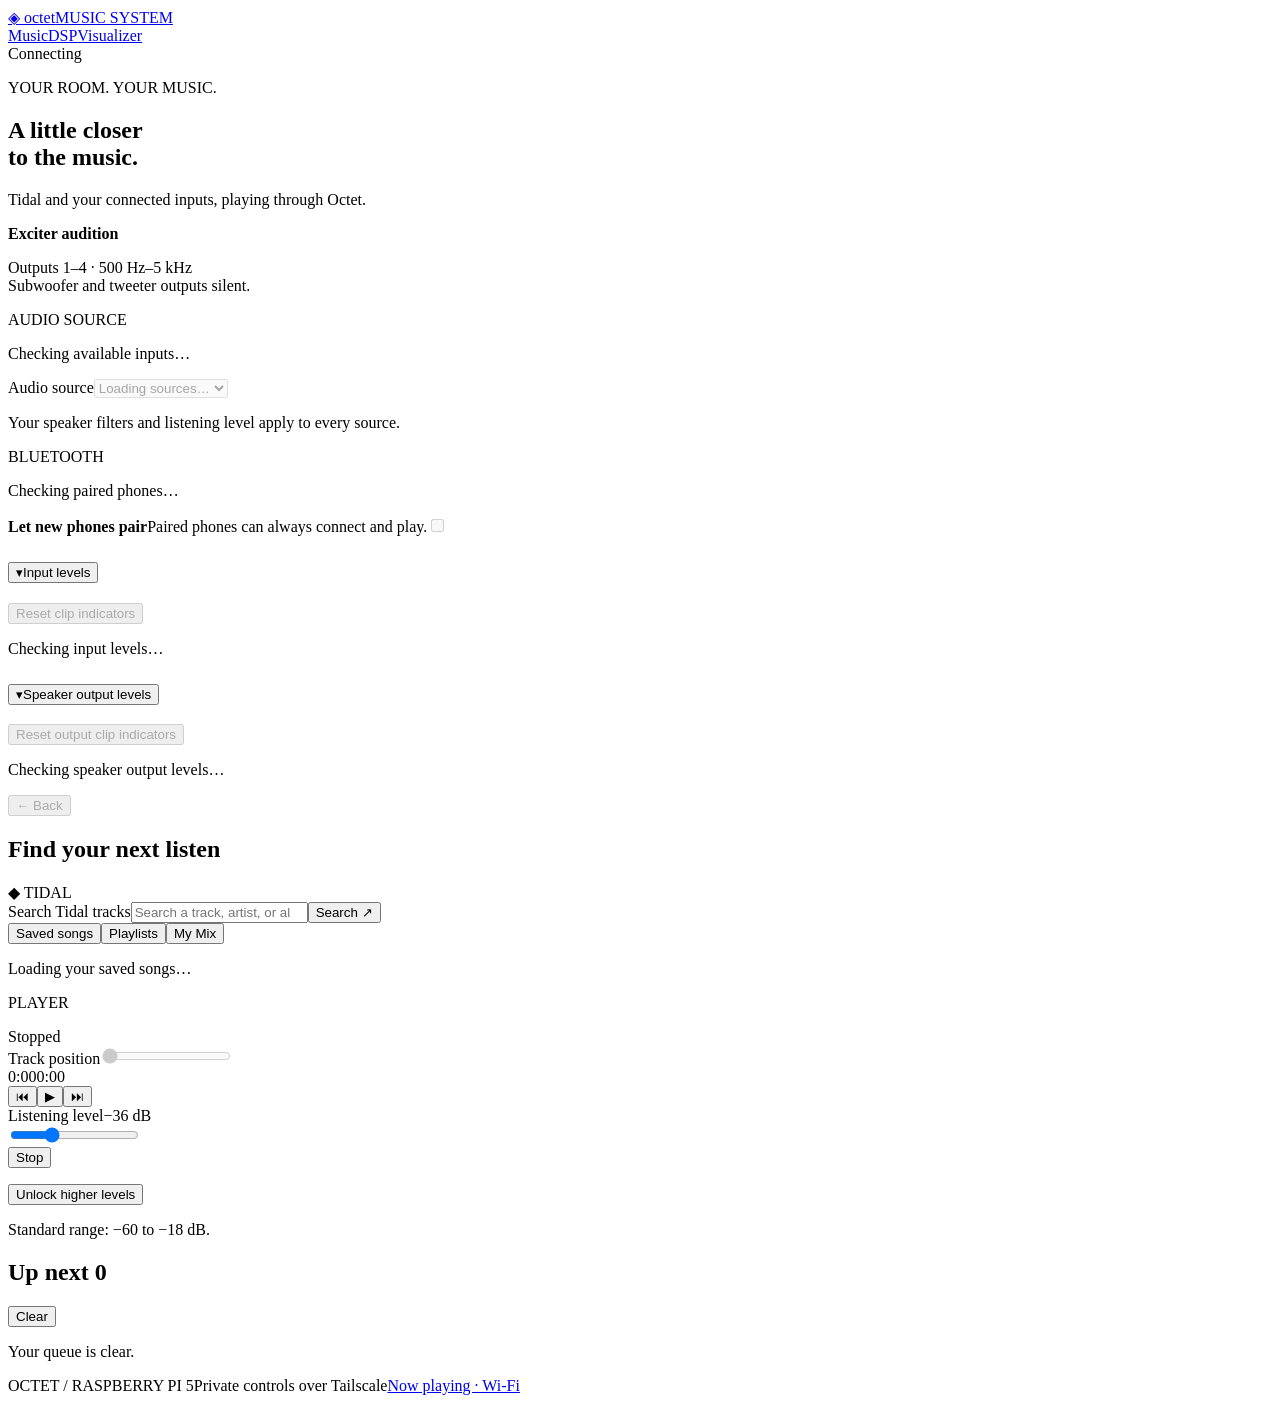
==== commit 82219319: "Merge pull request #8 from chardy-b/feat/saved-songs Browse Tidal saved songs with paged collection " ====
--- a/pi/remote/index.html
+++ b/pi/remote/index.html
@@ -30,6 +30,6 @@
 </div>
 </section>
 <div class="layout"><section class="library" aria-labelledby="library-title"><div class="section-top"><div class="library-heading"><button id="library-back" class="quiet-button library-back" type="button" aria-label="Go back to the previous library view" disabled>← Back</button><h2 id="library-title">Find your next listen</h2></div><span class="tidal">◆ TIDAL</span></div><form id="search-form" role="search"><label class="sr-only" for="search">Search Tidal tracks</label><input id="search" type="search" placeholder="Search a track, artist, or album" autocomplete="off"><button type="submit">Search <span aria-hidden="true">↗</span></button></form><div class="tabs"><button id="favorites" class="tab active" aria-pressed="true">Saved songs</button><button id="playlists" class="tab" aria-pressed="false">Playlists</button><button id="mixes" class="tab" aria-pressed="false">My Mix</button><button id="play-album" class="text-button" hidden>Play album ▶</button><button id="refresh-library" class="text-button" hidden>Refresh playlists</button><span id="result-label"></span></div><section id="playlist-header" class="playlist-header" hidden aria-label="Playlist details"><div class="playlist-heading"><h3 id="playlist-title"></h3><p id="playlist-meta"></p></div><button id="play-playlist" class="quiet-button playlist-play" data-empty="true" disabled>Play all ▶</button></section><div id="notice" role="status" aria-live="polite"></div><div id="tracks" class="tracks"><p class="empty">Loading your saved songs…</p></div><button id="saved-previous" class="quiet-button" hidden>Previous songs</button><button id="saved-next" class="quiet-button" hidden>Next songs</button><button id="more-playlists" class="quiet-button" hidden>Load more playlists</button></section>
-<aside class="listening"><section class="player" aria-labelledby="player-title"><div class="section-top"><p class="eyebrow" id="player-title">PLAYER</p><span id="playback-label">Stopped</span></div><div id="now-playing-details" hidden><div class="art-wrap"><img id="cover" alt="" hidden><div id="cover-placeholder" class="record"><div></div></div></div><h2 id="song-title">Room to listen.</h2><p id="song-artist">Choose a track to begin.</p><p id="song-album"></p></div><label class="sr-only" for="seek">Track position</label><input id="seek" type="range" min="0" max="1" value="0" step="1" disabled><div class="time"><span id="elapsed">0:00</span><span id="duration">0:00</span></div><div class="transport"><button id="previous" aria-label="Previous track">⏮</button><button id="toggle" class="play-main" aria-label="Play">▶</button><button id="next" aria-label="Next track">⏭</button></div><div class="volume-head"><label for="volume">Listening level</label><output id="volume-value">−36 dB</output></div><input id="volume" type="range" min="0" max="1000" step="0.1" value="303.1"><div class="player-bottom"><button id="mute" class="quiet-button">Unmute</button><button id="stop" class="quiet-button stop">Stop &amp; mute</button></div><p id="player-error" class="source-status error" role="status"></p><button id="unlock-level" class="unlock-button">Unlock higher levels</button><p id="level-range-note" class="volume-note">Standard range: −60 to −18 dB.</p></section><section class="queue-panel"><div class="section-top"><h2>Up next <span id="queue-count">0</span></h2><button id="clear" class="text-button">Clear</button></div><div id="queue"><p class="empty">Your queue is clear.</p></div></section></aside></div>
+<aside class="listening"><section class="player" aria-labelledby="player-title"><div class="section-top"><p class="eyebrow" id="player-title">PLAYER</p><span id="playback-label">Stopped</span></div><div id="now-playing-details" hidden><div class="art-wrap"><img id="cover" alt="" hidden><div id="cover-placeholder" class="record"><div></div></div></div><h2 id="song-title">Room to listen.</h2><p id="song-artist">Choose a track to begin.</p><p id="song-album"></p></div><label class="sr-only" for="seek">Track position</label><input id="seek" type="range" min="0" max="1" value="0" step="1" disabled><div class="time"><span id="elapsed">0:00</span><span id="duration">0:00</span></div><div class="transport"><button id="previous" aria-label="Previous track">⏮</button><button id="toggle" class="play-main" aria-label="Play">▶</button><button id="next" aria-label="Next track">⏭</button></div><div class="volume-head"><label for="volume">Listening level</label><output id="volume-value">−36 dB</output></div><input id="volume" type="range" min="0" max="1000" step="0.1" value="303.1"><div class="player-bottom"><button id="stop" class="quiet-button stop">Stop</button></div><p id="player-error" class="source-status error" role="status"></p><button id="unlock-level" class="unlock-button">Unlock higher levels</button><p id="level-range-note" class="volume-note">Standard range: −60 to −18 dB.</p></section><section class="queue-panel"><div class="section-top"><h2>Up next <span id="queue-count">0</span></h2><button id="clear" class="text-button">Clear</button></div><div id="queue"><p class="empty">Your queue is clear.</p></div></section></aside></div>
 <footer><span>OCTET / RASPBERRY PI 5</span><span>Private controls over Tailscale</span><a href="http://octet.local:8768/">Now playing · Wi-Fi</a></footer>
 </main></body></html>
